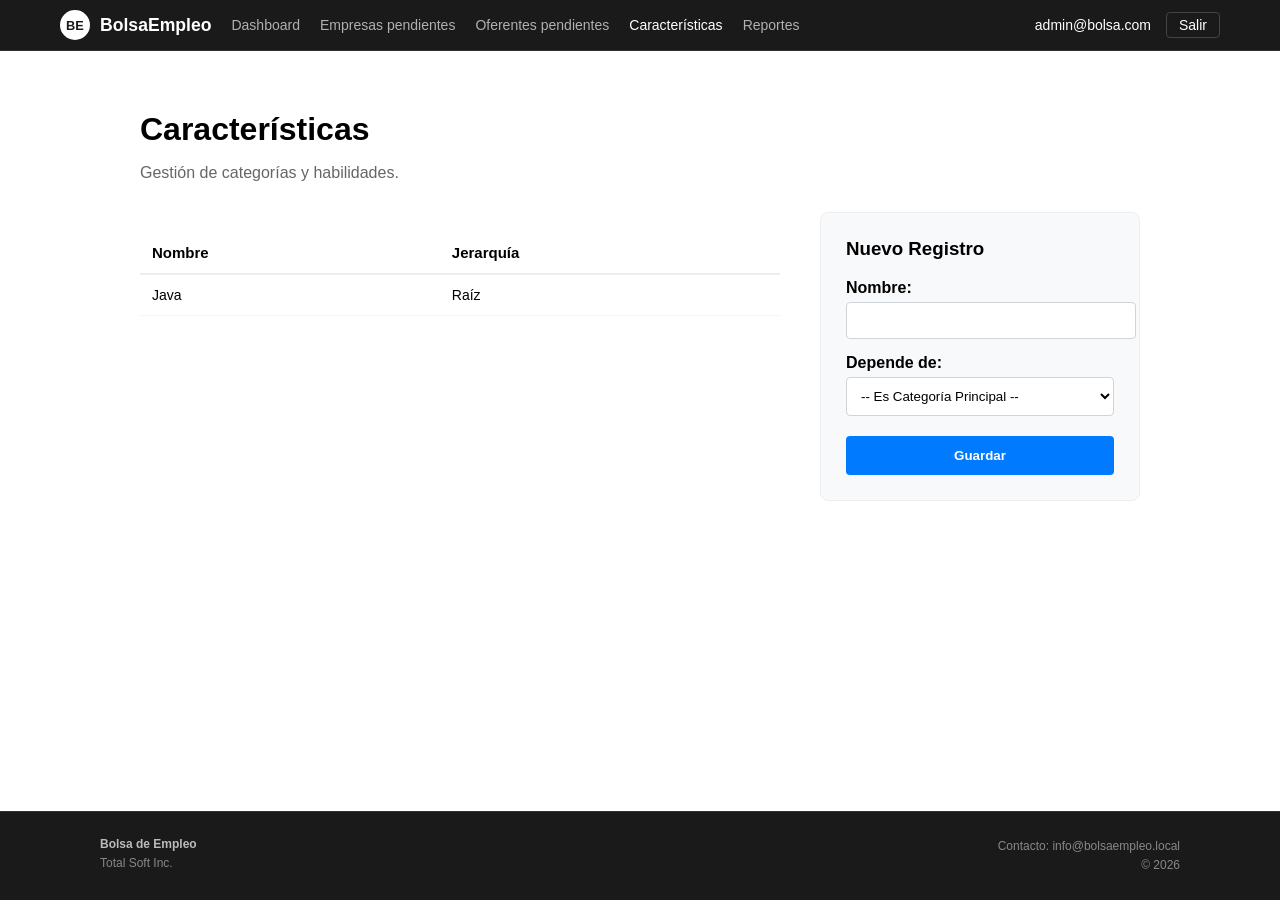
==== src/main/resources/templates/admi_caracteristicas.html @ 4e4cbe86 "mis cambios" ====
<!DOCTYPE html>
<html lang="es" xmlns:th="http://www.thymeleaf.org">
<head>
  <meta charset="UTF-8">
  <meta name="viewport" content="width=device-width, initial-scale=1.0">
  <title>Administrador - Características</title>
  <link rel="stylesheet" th:href="@{/css/style.css}">
  <style>
    /* ============================================================ */
    /* COPIA LITERAL DE LOS ESTILOS DE TU dashboard_admi.html         */
    /* ============================================================ */
    html, body {
      margin: 0;
      padding: 0;
      height: 100%;
      overflow-x: hidden;
    }

    body {
      display: flex;
      flex-direction: column;
      background-color: #ffffff;
      min-height: 100vh;
      /* Esta es la fuente que definiste en tu dashboard */
      font-family: 'Segoe UI', Tahoma, Geneva, Verdana, sans-serif;
    }

    .header-dark {
      background-color: #1a1a1a;
      color: white;
      padding: 10px 60px;
      display: flex;
      justify-content: space-between;
      align-items: center;
      border-bottom: 1px solid #333;
    }

    .logo-container {
      display: flex;
      align-items: center;
      gap: 10px;
      font-weight: bold;
      font-size: 1.1rem;
    }

    .logo-icon {
      width: 30px;
      height: 30px;
      background-color: white;
      border-radius: 50%;
      display: flex;
      align-items: center;
      justify-content: center;
      color: #1a1a1a;
      font-size: 0.8rem;
    }

    .nav-links {
      display: flex;
      gap: 20px;
    }

    .nav-links a {
      color: #b0b0b0;
      text-decoration: none;
      font-size: 14px;
      transition: color 0.3s;
    }

    .nav-links a:hover, .nav-links a.active {
      color: #ffffff;
    }

    .user-actions {
      display: flex;
      align-items: center;
      gap: 15px;
      font-size: 14px;
    }

    .btn-salir {
      border: 1px solid #444;
      padding: 4px 12px;
      border-radius: 4px;
      color: white;
      text-decoration: none;
      transition: background 0.3s;
    }

    .admin-main {
      flex: 1;
      padding: 60px 100px;
      max-width: 1200px;
      margin: 0 auto;
      width: 100%;
      box-sizing: border-box;
    }

    .footer-dark {
      background-color: #1a1a1a;
      color: #888;
      padding: 25px 100px;
      display: flex;
      justify-content: space-between;
      font-size: 12px;
      border-top: 1px solid #333;
      margin-top: auto;
      width: 100%;
      box-sizing: border-box;
    }

    .footer-brand {
      font-weight: bold;
      color: #bbb;
      margin-bottom: 5px;
      display: block;
    }

    /* Estilos para la tabla de Características */
    .admin-table {
      width: 100%;
      border-collapse: collapse;
      margin-top: 20px;
    }
    .admin-table th {
      text-align: left;
      border-bottom: 2px solid #eee;
      padding: 12px;
      font-size: 15px;
    }
    .admin-table td {
      padding: 12px;
      border-bottom: 1px solid #f5f5f5;
      font-size: 14px;
    }
    .form-card {
      background: #f8f9fa;
      padding: 25px;
      border-radius: 8px;
      border: 1px solid #eee;
    }
  </style>
</head>
<body>

<header class="header-dark">
  <div style="display: flex; align-items: center; gap: 20px;">
    <div class="logo-container">
      <div class="logo-icon">BE</div>
      BolsaEmpleo
    </div>
    <nav class="nav-links">
      <a th:href="@{/admin/dashboard}">Dashboard</a>
      <a th:href="@{/admin/empresas-pendientes}">Empresas pendientes</a>
      <a th:href="@{/admin/oferentes-pendientes}">Oferentes pendientes</a>
      <a th:href="@{/admin/caracteristicas}" class="active">Características</a>
      <a href="#">Reportes</a>
    </nav>
  </div>
  <div class="user-actions">
    <span th:text="${session.usuario.email}">admin@bolsa.com</span>
    <a href="/logout" class="btn-salir">Salir</a>
  </div>
</header>

<main class="admin-main">
  <h1 style="font-size: 32px; margin: 0 0 10px 0;">Características</h1>
  <p style="color: #666; margin-bottom: 30px;">Gestión de categorías y habilidades.</p>

  <div style="display: flex; gap: 40px;">
    <div style="flex: 2;">
      <table class="admin-table">
        <thead>
        <tr>
          <th>Nombre</th>
          <th>Jerarquía</th>
        </tr>
        </thead>
        <tbody>
        <tr th:each="c : ${lista}">
          <td th:text="${c.nombre}">Java</td>
          <td th:text="${c.idPadre != null ? c.idPadre.nombre : 'Raíz'}">Raíz</td>
        </tr>
        </tbody>
      </table>
    </div>

    <div style="flex: 1;">
      <div class="form-card">
        <h3 style="margin-top: 0;">Nuevo Registro</h3>
        <form th:action="@{/admin/caracteristicas/save}" method="post">
          <label style="display:block; font-weight:bold; margin-bottom:5px;">Nombre:</label>
          <input type="text" name="nombre" required style="width:100%; padding:10px; margin-bottom:15px; border:1px solid #ced4da; border-radius:4px;">

          <label style="display:block; font-weight:bold; margin-bottom:5px;">Depende de:</label>
          <select name="padreId" style="width:100%; padding:10px; margin-bottom:20px; border:1px solid #ced4da; border-radius:4px; background: white;">
            <option value="">-- Es Categoría Principal --</option>
            <option th:each="r : ${raices}" th:value="${r.id}" th:text="${r.nombre}"></option>
          </select>

          <button type="submit" style="width:100%; background:#007bff; color:white; border:none; padding:12px; border-radius:4px; font-weight:bold; cursor:pointer;">Guardar</button>
        </form>
      </div>
    </div>
  </div>
</main>

<footer class="footer-dark">
  <div>
    <span class="footer-brand">Bolsa de Empleo</span>
    Total Soft Inc.
  </div>
  <div style="text-align: right; line-height: 1.6;">
    Contacto: info@bolsaempleo.local<br>
    © 2026
  </div>
</footer>

</body>
</html>
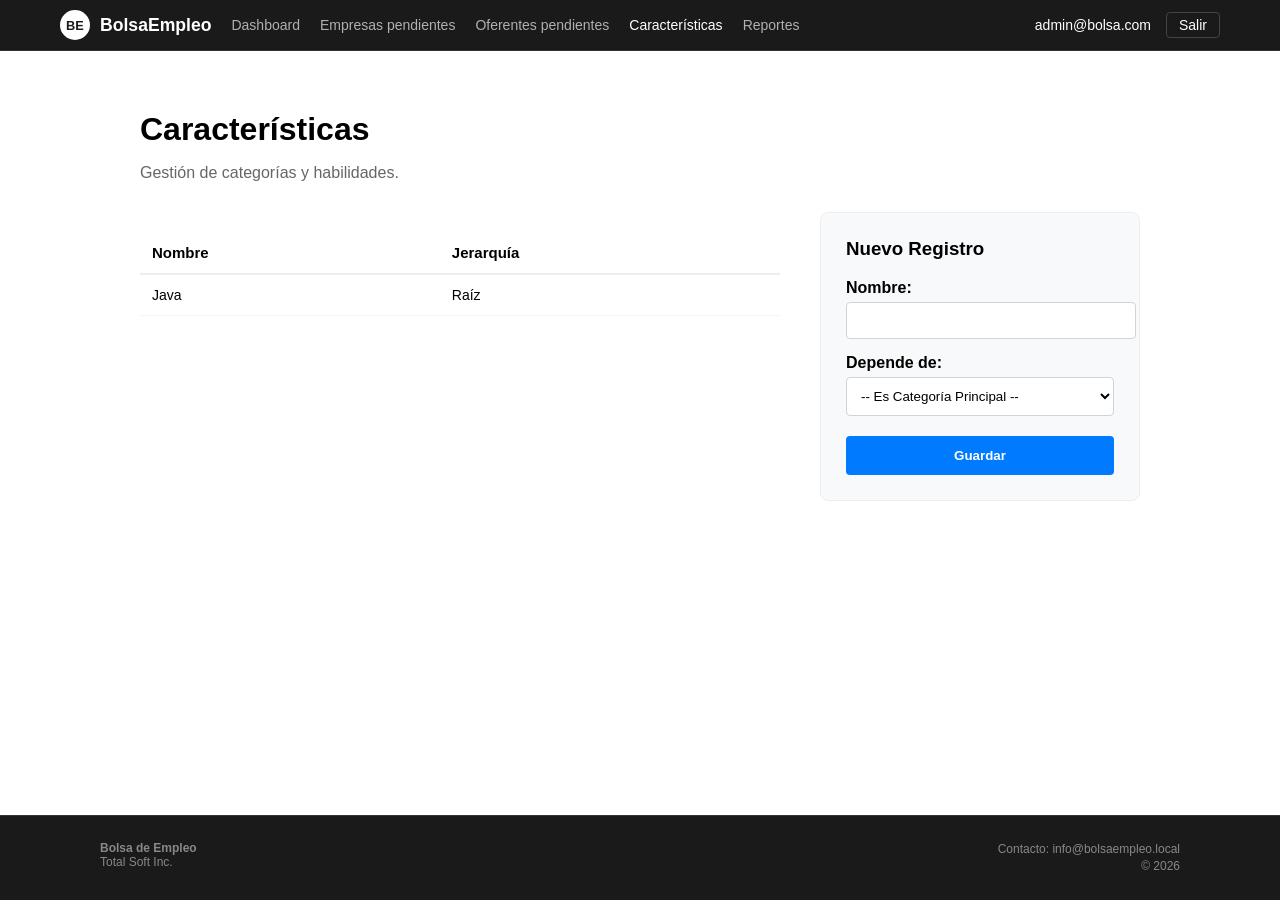
==== commit 9b0adbfb: "casi que todos los html tienen el mismo footer y navbar, me falta oferente pero creo que tu vas a to" ====
--- a/src/main/resources/templates/admi_caracteristicas.html
+++ b/src/main/resources/templates/admi_caracteristicas.html
@@ -207,10 +207,10 @@
 
 <footer class="footer-dark">
   <div>
-    <span class="footer-brand">Bolsa de Empleo</span>
+    <strong>Bolsa de Empleo</strong><br>
     Total Soft Inc.
   </div>
-  <div style="text-align: right; line-height: 1.6;">
+  <div style="text-align: right; line-height: 1.4;">
     Contacto: info@bolsaempleo.local<br>
     © 2026
   </div>
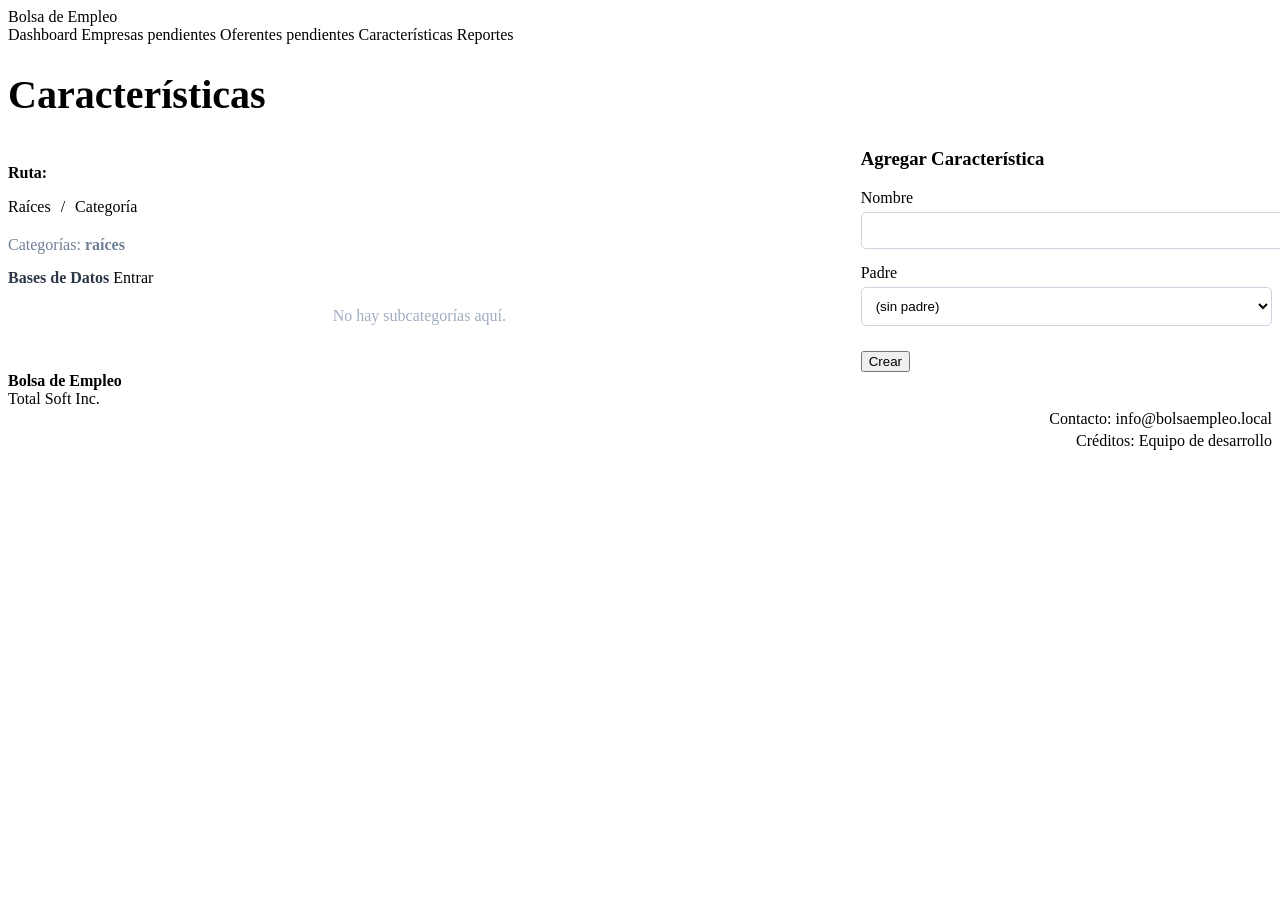
==== commit c7ea06bd: "Empresa casi lista" ====
--- a/src/main/resources/templates/admi_caracteristicas.html
+++ b/src/main/resources/templates/admi_caracteristicas.html
@@ -2,219 +2,92 @@
 <html lang="es" xmlns:th="http://www.thymeleaf.org">
 <head>
   <meta charset="UTF-8">
-  <meta name="viewport" content="width=device-width, initial-scale=1.0">
-  <title>Administrador - Características</title>
+  <title>Admin - Características</title>
   <link rel="stylesheet" th:href="@{/css/style.css}">
-  <style>
-    /* ============================================================ */
-    /* COPIA LITERAL DE LOS ESTILOS DE TU dashboard_admi.html         */
-    /* ============================================================ */
-    html, body {
-      margin: 0;
-      padding: 0;
-      height: 100%;
-      overflow-x: hidden;
-    }
 
-    body {
-      display: flex;
-      flex-direction: column;
-      background-color: #ffffff;
-      min-height: 100vh;
-      /* Esta es la fuente que definiste en tu dashboard */
-      font-family: 'Segoe UI', Tahoma, Geneva, Verdana, sans-serif;
-    }
+</head>
+<body class="bg-light">
 
-    .header-dark {
-      background-color: #1a1a1a;
-      color: white;
-      padding: 10px 60px;
-      display: flex;
-      justify-content: space-between;
-      align-items: center;
-      border-bottom: 1px solid #333;
-    }
-
-    .logo-container {
-      display: flex;
-      align-items: center;
-      gap: 10px;
-      font-weight: bold;
-      font-size: 1.1rem;
-    }
-
-    .logo-icon {
-      width: 30px;
-      height: 30px;
-      background-color: white;
-      border-radius: 50%;
-      display: flex;
-      align-items: center;
-      justify-content: center;
-      color: #1a1a1a;
-      font-size: 0.8rem;
-    }
-
-    .nav-links {
-      display: flex;
-      gap: 20px;
-    }
-
-    .nav-links a {
-      color: #b0b0b0;
-      text-decoration: none;
-      font-size: 14px;
-      transition: color 0.3s;
-    }
-
-    .nav-links a:hover, .nav-links a.active {
-      color: #ffffff;
-    }
-
-    .user-actions {
-      display: flex;
-      align-items: center;
-      gap: 15px;
-      font-size: 14px;
-    }
-
-    .btn-salir {
-      border: 1px solid #444;
-      padding: 4px 12px;
-      border-radius: 4px;
-      color: white;
-      text-decoration: none;
-      transition: background 0.3s;
-    }
-
-    .admin-main {
-      flex: 1;
-      padding: 60px 100px;
-      max-width: 1200px;
-      margin: 0 auto;
-      width: 100%;
-      box-sizing: border-box;
-    }
-
-    .footer-dark {
-      background-color: #1a1a1a;
-      color: #888;
-      padding: 25px 100px;
-      display: flex;
-      justify-content: space-between;
-      font-size: 12px;
-      border-top: 1px solid #333;
-      margin-top: auto;
-      width: 100%;
-      box-sizing: border-box;
-    }
-
-    .footer-brand {
-      font-weight: bold;
-      color: #bbb;
-      margin-bottom: 5px;
-      display: block;
-    }
-
-    /* Estilos para la tabla de Características */
-    .admin-table {
-      width: 100%;
-      border-collapse: collapse;
-      margin-top: 20px;
-    }
-    .admin-table th {
-      text-align: left;
-      border-bottom: 2px solid #eee;
-      padding: 12px;
-      font-size: 15px;
-    }
-    .admin-table td {
-      padding: 12px;
-      border-bottom: 1px solid #f5f5f5;
-      font-size: 14px;
-    }
-    .form-card {
-      background: #f8f9fa;
-      padding: 25px;
-      border-radius: 8px;
-      border: 1px solid #eee;
-    }
-  </style>
-</head>
-<body>
-
-<header class="header-dark">
-  <div style="display: flex; align-items: center; gap: 20px;">
-    <div class="logo-container">
-      <div class="logo-icon">BE</div>
-      BolsaEmpleo
+<div class="admin-wrapper">
+  <nav class="navbar">
+    <div>
+      <a th:href="@{/}">Bolsa de Empleo</a>
     </div>
-    <nav class="nav-links">
+    <div>
       <a th:href="@{/admin/dashboard}">Dashboard</a>
       <a th:href="@{/admin/empresas-pendientes}">Empresas pendientes</a>
       <a th:href="@{/admin/oferentes-pendientes}">Oferentes pendientes</a>
-      <a th:href="@{/admin/caracteristicas}" class="active">Características</a>
-      <a href="#">Reportes</a>
-    </nav>
-  </div>
-  <div class="user-actions">
-    <span th:text="${session.usuario.email}">admin@bolsa.com</span>
-    <a href="/logout" class="btn-salir">Salir</a>
-  </div>
-</header>
+      <a th:href="@{/admin/caracteristicas}" >Características</a>
+      <a th:href="@{/admin/reportes}">Reportes</a>
 
-<main class="admin-main">
-  <h1 style="font-size: 32px; margin: 0 0 10px 0;">Características</h1>
-  <p style="color: #666; margin-bottom: 30px;">Gestión de categorías y habilidades.</p>
+      <span style="color: white; margin-left: 15px;" th:text="${correoUsuario}">admin@tuorg.com</span>
+      <a th:href="@{/logout}" style="color: white; border: 1px solid white; padding: 4px 12px; border-radius: 4px; margin-left: 10px;">Salir</a>
+    </div>
+  </nav>
 
-  <div style="display: flex; gap: 40px;">
-    <div style="flex: 2;">
-      <table class="admin-table">
-        <thead>
-        <tr>
-          <th>Nombre</th>
-          <th>Jerarquía</th>
-        </tr>
-        </thead>
-        <tbody>
-        <tr th:each="c : ${lista}">
-          <td th:text="${c.nombre}">Java</td>
-          <td th:text="${c.idPadre != null ? c.idPadre.nombre : 'Raíz'}">Raíz</td>
-        </tr>
-        </tbody>
-      </table>
-    </div>
+  <main class="admin-content">
+    <h1 style="font-size: 2.5rem; margin-bottom: 30px;">Características</h1>
 
-    <div style="flex: 1;">
-      <div class="form-card">
-        <h3 style="margin-top: 0;">Nuevo Registro</h3>
+    <div style="display: grid; grid-template-columns: 2fr 1fr; gap: 30px;">
+
+      <div class="container-green">
+        <p><strong>Ruta:</strong></p>
+        <div style="display: flex; align-items: center; gap: 10px; margin-bottom: 20px;">
+          <a th:href="@{/admin/caracteristicas}" class="breadcrumb-item">Raíces</a>
+          <span th:if="${padre != null}"> / </span>
+          <span th:if="${padre != null}" class="breadcrumb-item" th:text="${padre.nombre}">Categoría</span>
+        </div>
+
+        <p style="color: #718096; margin-bottom: 15px;">
+          Categorías: <span th:text="${padre != null ? padre.nombre : 'raíces'}" style="font-weight: bold;">raíces</span>
+        </p>
+
+        <div th:each="c : ${lista}" class="list-item-card">
+          <span th:text="${c.nombre}" style="font-weight: bold; color: #2d3748;">Bases de Datos</span>
+          <a th:href="@{/admin/caracteristicas(padreId=${c.id})}" class="btn-entrar">Entrar</a>
+        </div>
+
+        <div th:if="${#lists.isEmpty(lista)}" style="text-align: center; color: #a0aec0; padding: 20px;">
+          No hay subcategorías aquí.
+        </div>
+      </div>
+
+      <div class="container-green">
+        <h3 style="margin-top: 0;">Agregar Característica</h3>
         <form th:action="@{/admin/caracteristicas/save}" method="post">
-          <label style="display:block; font-weight:bold; margin-bottom:5px;">Nombre:</label>
-          <input type="text" name="nombre" required style="width:100%; padding:10px; margin-bottom:15px; border:1px solid #ced4da; border-radius:4px;">
+          <div style="margin-bottom: 15px;">
+            <label style="display: block; margin-bottom: 5px;">Nombre</label>
+            <input type="text" name="nombre" required style="width: 100%; padding: 10px; border: 1px solid #cbd5e0; border-radius: 5px;">
+          </div>
 
-          <label style="display:block; font-weight:bold; margin-bottom:5px;">Depende de:</label>
-          <select name="padreId" style="width:100%; padding:10px; margin-bottom:20px; border:1px solid #ced4da; border-radius:4px; background: white;">
-            <option value="">-- Es Categoría Principal --</option>
-            <option th:each="r : ${raices}" th:value="${r.id}" th:text="${r.nombre}"></option>
-          </select>
+          <div style="margin-bottom: 25px;">
+            <label style="display: block; margin-bottom: 5px;">Padre</label>
+            <select name="padreId" style="width: 100%; padding: 10px; border: 1px solid #cbd5e0; border-radius: 5px; background: white;">
+              <option value="">(sin padre)</option>
+              <option th:each="r : ${raices}"
+                      th:value="${r.id}"
+                      th:text="${r.nombre}"
+                      th:selected="${padre != null and padre.id == r.id}"></option>
+            </select>
+          </div>
 
-          <button type="submit" style="width:100%; background:#007bff; color:white; border:none; padding:12px; border-radius:4px; font-weight:bold; cursor:pointer;">Guardar</button>
+          <button type="submit" class="btn-crear">Crear</button>
         </form>
       </div>
     </div>
-  </div>
-</main>
+  </main>
 
-<footer class="footer-dark">
-  <div>
-    <strong>Bolsa de Empleo</strong><br>
-    Total Soft Inc.
-  </div>
-  <div style="text-align: right; line-height: 1.4;">
-    Contacto: info@bolsaempleo.local<br>
-    © 2026
-  </div>
-</footer>
+  <footer class="footer-dark">
+    <div>
+      <strong>Bolsa de Empleo</strong><br>
+      Total Soft Inc.
+    </div>
+    <div style="text-align: right; line-height: 1.4;">
+      Contacto: info@bolsaempleo.local<br>
+      Créditos: Equipo de desarrollo
+    </div>
+  </footer>
+</div>
 
 </body>
 </html>
